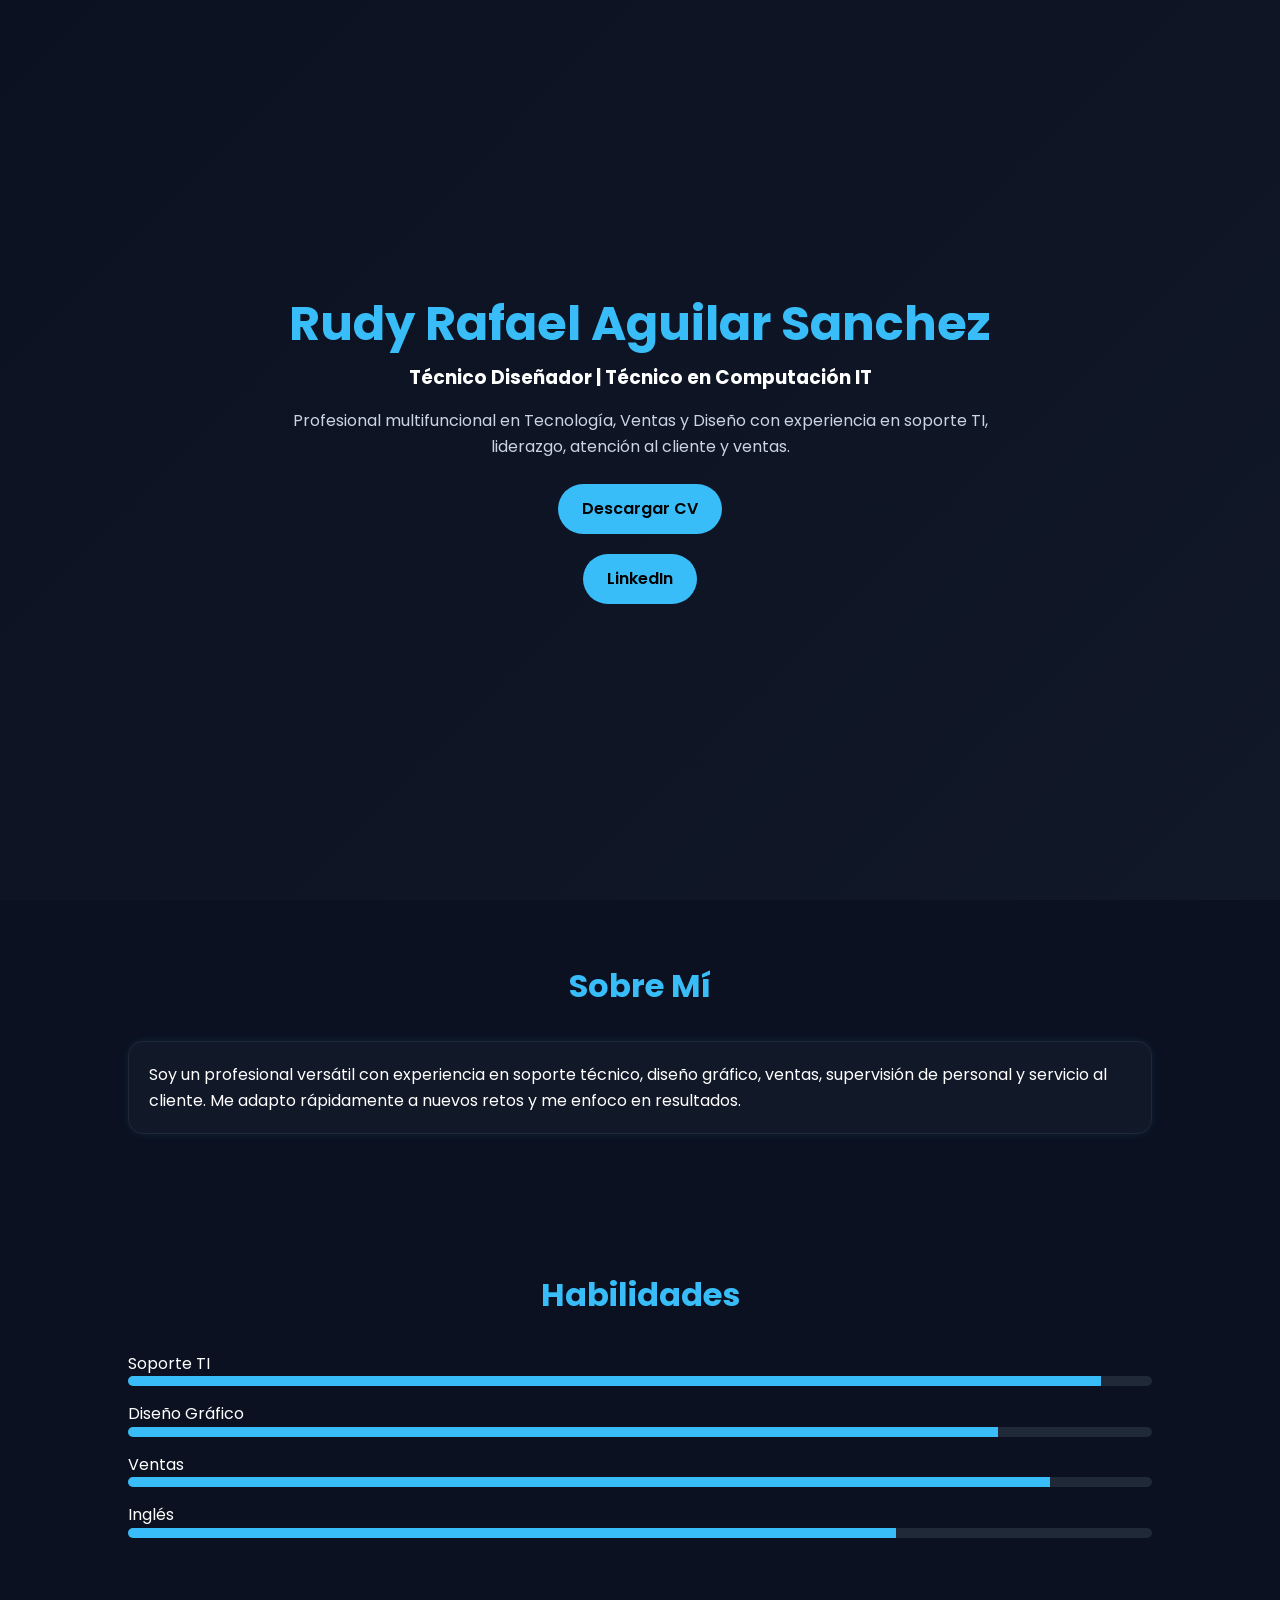
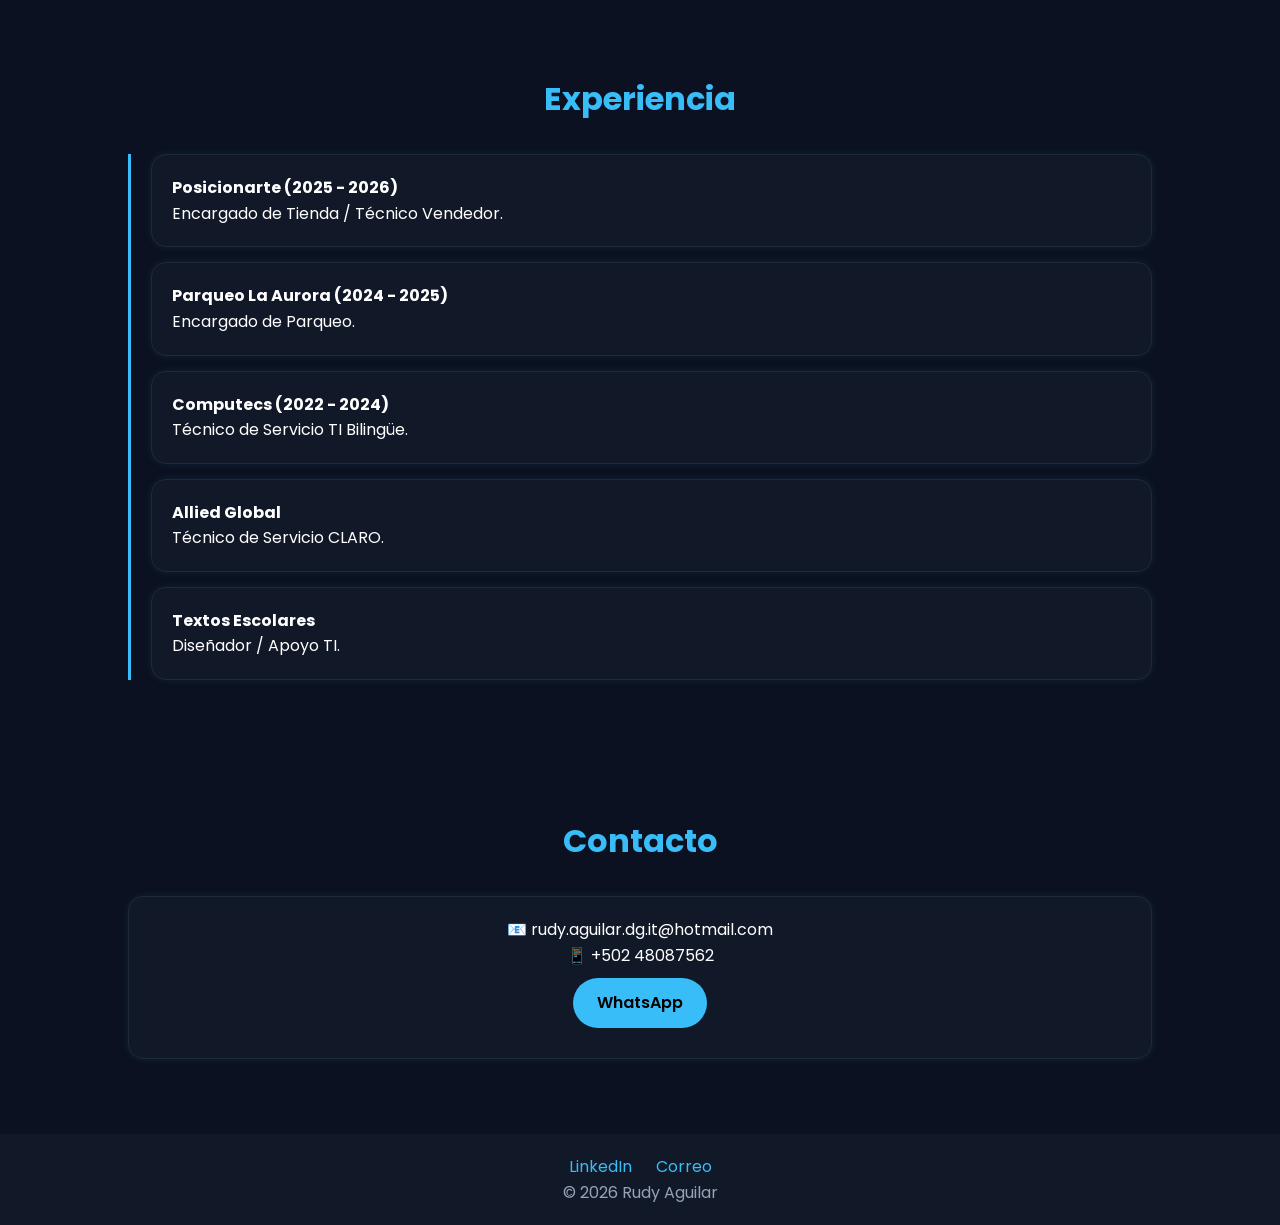
==== index.html @ 9c58d3f1 "Create index.html" ====
<!DOCTYPE html>
<html lang="es">
<head>
<meta charset="UTF-8">
<meta name="viewport" content="width=device-width, initial-scale=1.0">
<title>Rudy Rafael Aguilar Sanchez | Portafolio Profesional</title>
<link rel="preconnect" href="https://fonts.googleapis.com">
<link rel="preconnect" href="https://fonts.gstatic.com" crossorigin>
<link href="https://fonts.googleapis.com/css2?family=Poppins:wght@300;400;600;700&display=swap" rel="stylesheet">
<style>
*{margin:0;padding:0;box-sizing:border-box;font-family:'Poppins',sans-serif;scroll-behavior:smooth}
body{background:#0b1120;color:#fff;line-height:1.6}
header{min-height:100vh;display:flex;flex-direction:column;justify-content:center;align-items:center;text-align:center;padding:20px;background:linear-gradient(135deg,#0b1120,#111827)}
header h1{font-size:3rem;color:#38bdf8}
header p{max-width:700px;margin:15px auto;color:#cbd5e1}
.btn{display:inline-block;margin:10px;padding:12px 24px;border-radius:30px;background:#38bdf8;color:#000;text-decoration:none;font-weight:600;transition:.3s}
.btn:hover{transform:scale(1.05);box-shadow:0 0 15px #38bdf8}
section{padding:60px 10%}
h2{text-align:center;font-size:2rem;margin-bottom:30px;color:#38bdf8}
.card{background:#111827;border:1px solid #1f2937;border-radius:15px;padding:20px;margin:15px 0;box-shadow:0 0 10px rgba(56,189,248,.1)}
.skills .skill{margin:15px 0}
.bar{background:#1f2937;border-radius:10px;overflow:hidden}
.fill{height:10px;background:#38bdf8}
.timeline{border-left:3px solid #38bdf8;padding-left:20px}
footer{text-align:center;padding:20px;background:#111827;color:#94a3b8}
.social a{margin:0 10px;color:#38bdf8;text-decoration:none}
.fade{opacity:0;transform:translateY(20px);transition:1s}
.fade.show{opacity:1;transform:translateY(0)}
</style>
</head>
<body>
<header>
<h1>Rudy Rafael Aguilar Sanchez</h1>
<h3>Técnico Diseñador | Técnico en Computación IT</h3>
<p>Profesional multifuncional en Tecnología, Ventas y Diseño con experiencia en soporte TI, liderazgo, atención al cliente y ventas.</p>
<a class="btn" href="CV_Actualizado_Rudy.Aguilar.pdf" download>Descargar CV</a>
<a class="btn" href="https://www.linkedin.com/in/rudy-aguilar-818660112" target="_blank">LinkedIn</a>
</header>
<section class="fade">
<h2>Sobre Mí</h2>
<div class="card">Soy un profesional versátil con experiencia en soporte técnico, diseño gráfico, ventas, supervisión de personal y servicio al cliente. Me adapto rápidamente a nuevos retos y me enfoco en resultados.</div>
</section>
<section class="skills fade">
<h2>Habilidades</h2>
<div class="skill">Soporte TI<div class="bar"><div class="fill" style="width:95%"></div></div></div>
<div class="skill">Diseño Gráfico<div class="bar"><div class="fill" style="width:85%"></div></div></div>
<div class="skill">Ventas<div class="bar"><div class="fill" style="width:90%"></div></div></div>
<div class="skill">Inglés<div class="bar"><div class="fill" style="width:75%"></div></div></div>
</section>
<section class="fade">
<h2>Experiencia</h2>
<div class="timeline">
<div class="card"><strong>Posicionarte (2025 - 2026)</strong><br>Encargado de Tienda / Técnico Vendedor.</div>
<div class="card"><strong>Parqueo La Aurora (2024 - 2025)</strong><br>Encargado de Parqueo.</div>
<div class="card"><strong>Computecs (2022 - 2024)</strong><br>Técnico de Servicio TI Bilingüe.</div>
<div class="card"><strong>Allied Global</strong><br>Técnico de Servicio CLARO.</div>
<div class="card"><strong>Textos Escolares</strong><br>Diseñador / Apoyo TI.</div>
</div>
</section>
<section class="fade">
<h2>Contacto</h2>
<div class="card" style="text-align:center;">
<p>📧 rudy.aguilar.dg.it@hotmail.com</p>
<p>📱 +502 48087562</p>
<a class="btn" href="https://wa.me/50248087562" target="_blank">WhatsApp</a>
</div>
</section>
<footer>
<div class="social">
<a href="https://www.linkedin.com/in/rudy-aguilar-818660112" target="_blank">LinkedIn</a>
<a href="mailto:rudy.aguilar.dg.it@hotmail.com">Correo</a>
</div>
<p>© 2026 Rudy Aguilar</p>
</footer>
<script>
const faders=document.querySelectorAll('.fade');
const observer=new IntersectionObserver(entries=>{
 entries.forEach(entry=>{if(entry.isIntersecting) entry.target.classList.add('show');});
});
faders.forEach(el=>observer.observe(el));
</script>
</body>
</html>
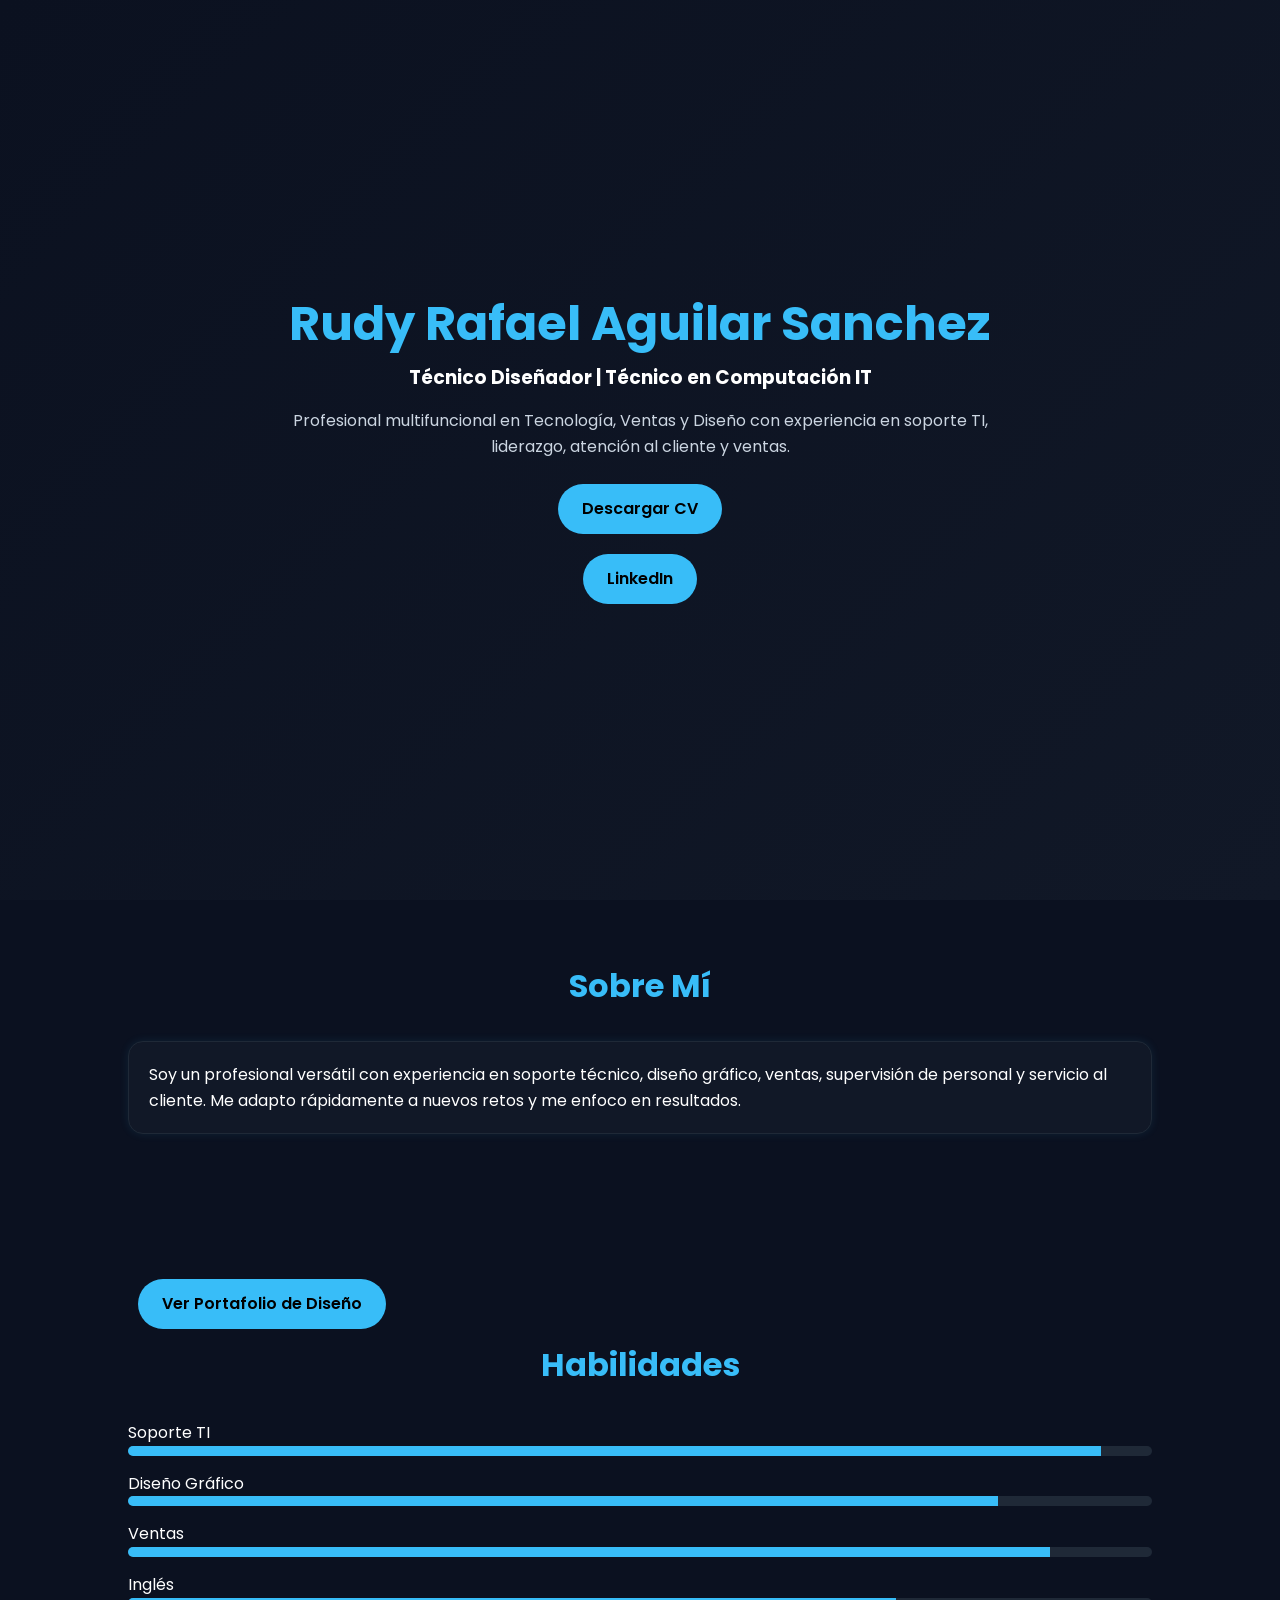
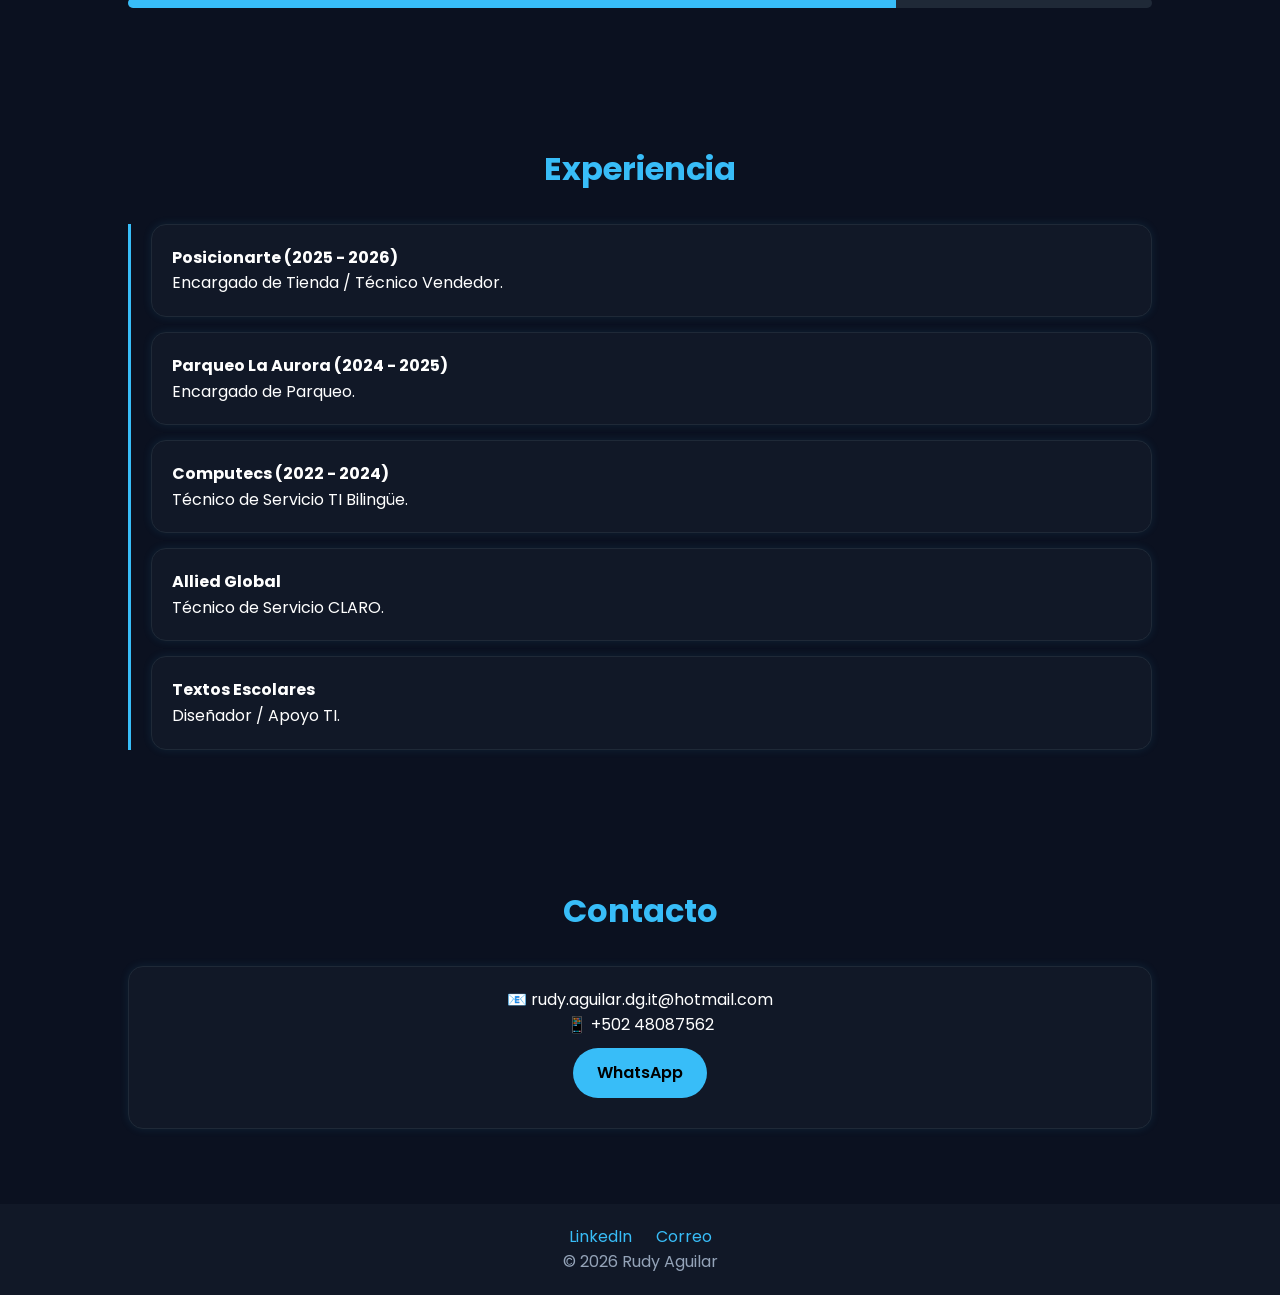
==== commit 93595e39: "Update index.html" ====
--- a/index.html
+++ b/index.html
@@ -41,6 +41,9 @@
 <div class="card">Soy un profesional versátil con experiencia en soporte técnico, diseño gráfico, ventas, supervisión de personal y servicio al cliente. Me adapto rápidamente a nuevos retos y me enfoco en resultados.</div>
 </section>
 <section class="skills fade">
+ <a href="portfolio.html" class="btn">
+    Ver Portafolio de Diseño
+</a>
 <h2>Habilidades</h2>
 <div class="skill">Soporte TI<div class="bar"><div class="fill" style="width:95%"></div></div></div>
 <div class="skill">Diseño Gráfico<div class="bar"><div class="fill" style="width:85%"></div></div></div>
